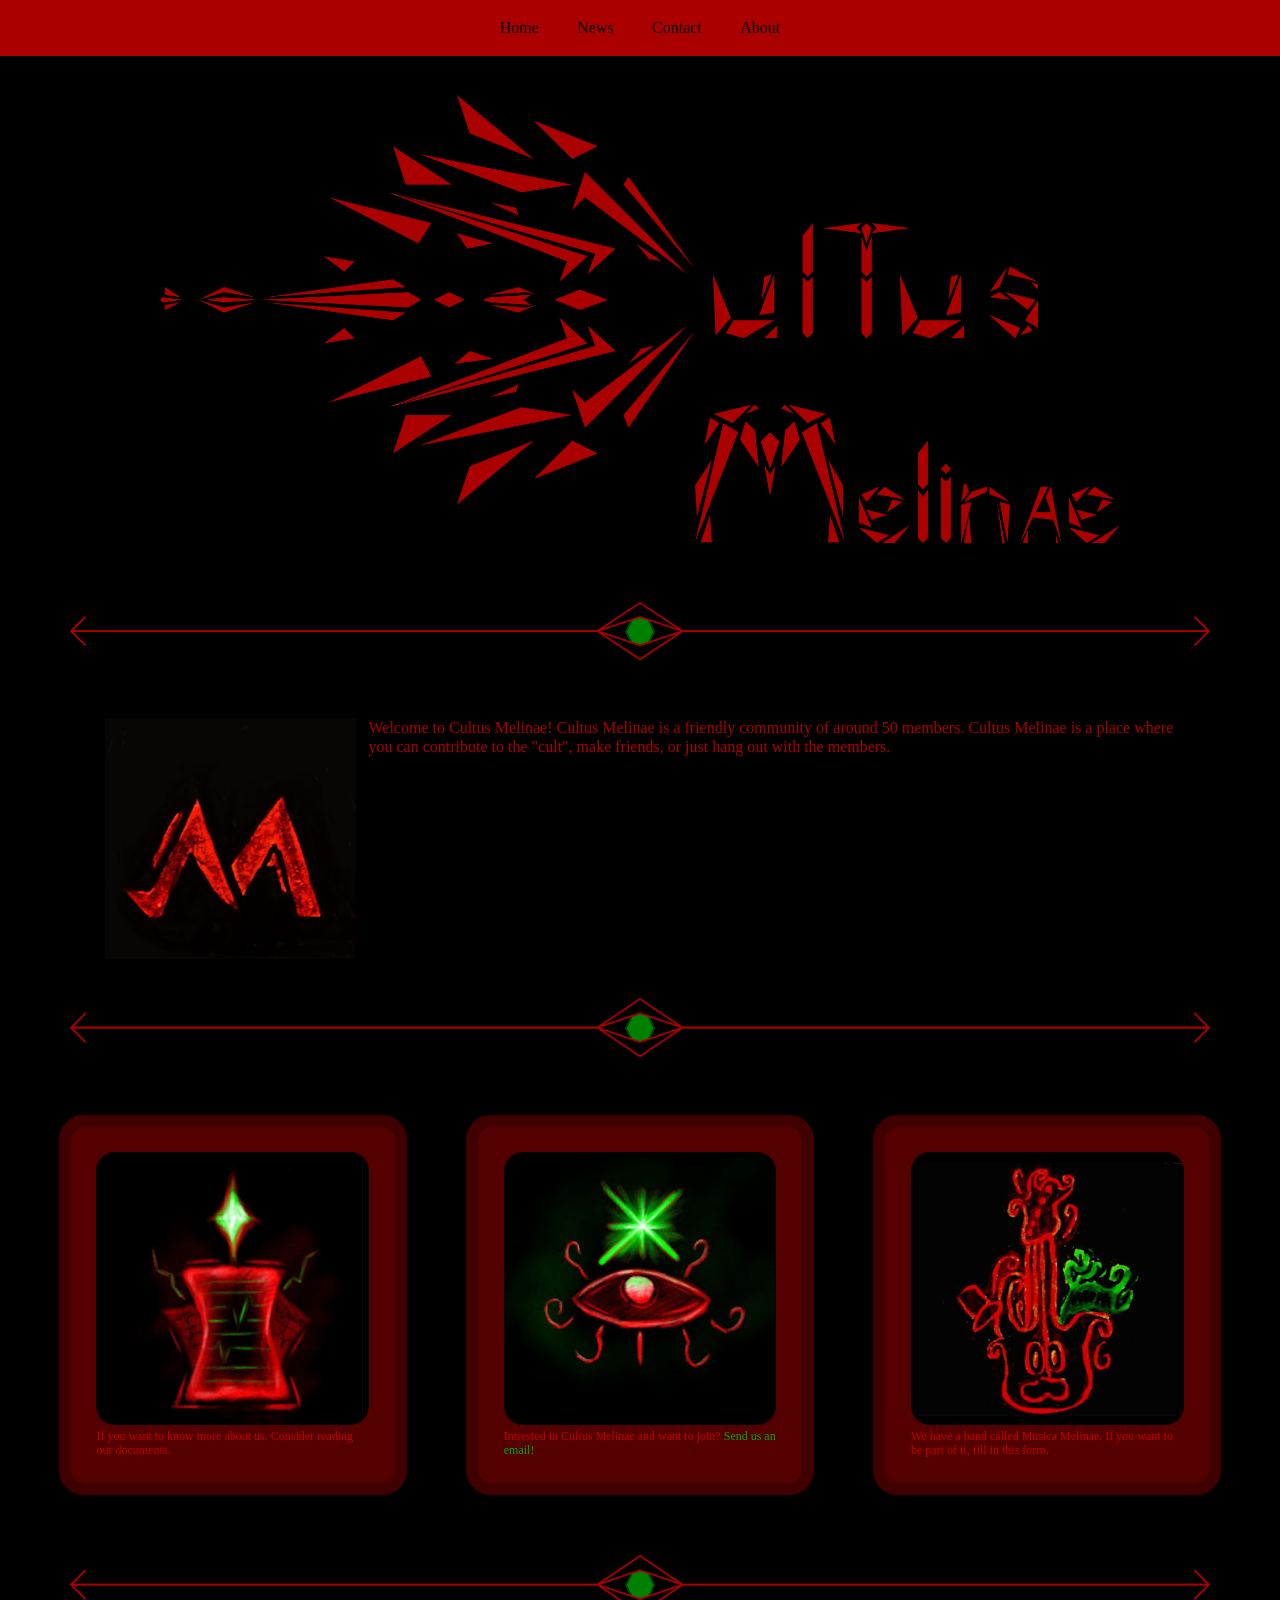
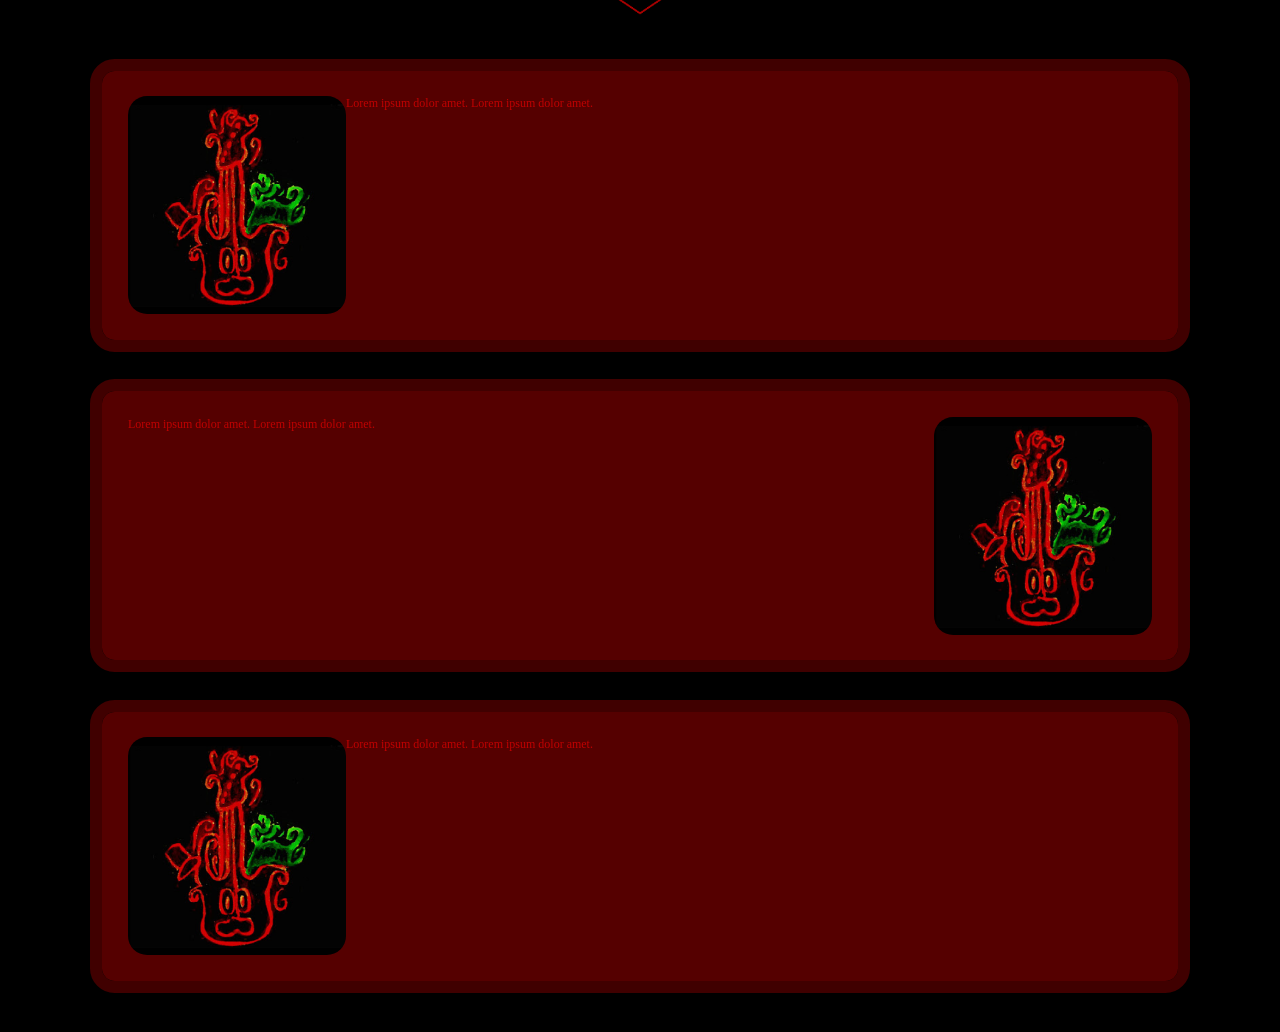
==== index.html @ b7f6e02f "Update index.html" ====
<!DOCTYPE html>
<html lang="en">
<head>
<title>Cultus Melinae</title>
<meta name="viewport" content="width=device-width, initial-scale=1.0">
<meta name="keywords" content="Cultus, Melinae, Cultus Melinae, Cultus Melinae Community, Cultus Melinae Band, Musica Melinae">
<link href="./styles.css" rel="stylesheet">
<link rel="icon" type="image/png" href="/Images/Guitar.png">
</head>
<body>
<ul class="navbar">
  <li><a href="#home">Home</a></li>
  <li><a href="#news">News</a></li>
  <li><a href="#contact">Contact</a></li>
  <li><a href="#about">About</a></li>
</ul>
<img id="logolarge" src="Images/redonblacklogo.png">
<img class="divider" src="Images/divider.png">
<img class="imagesec1" src="Images/M.png">
<div class="text">
  Welcome to Cultus Melinae! Cultus Melinae is a friendly community of around 50 members. Cultus Melinae is a place where you can contribute to the "cult", make friends, or just hang out with the members.
</div>
<img class="divider" src="../Images/divider.png">
<div id="sec2">
  <figure>
    <img class="imagesec2" src="Images/Pages.png">
    <figcaption class="text">If you want to know more about us. Consider reading our documents.</figcaption>
  </figure>
  <figure>
    <img class="imagesec2" src="Images/Eye.png">
    <figcaption class="text">Intrested in Cultus Melinae and want to join? <a href="mailto:cultusmelinae@gmail.com">Send us an email!</a></figcaption>
  </figure>
  <figure>
    <img class="imagesec2" src="Images/Guitar.png">
    <figcaption class="text">We have a band called Musica Melinae. If you want to be part of it, fill in this form.</figcaption>
  </figure>
</div>
<img class="divider" src="../Images/divider.png">
<div class="sec3">
  <div class="sec3box">
    <img class="image1sec3" src="Images/Guitar.png">
      Lorem ipsum dolor amet. Lorem ipsum dolor amet.
  </div>
  <div class="sec3box">
    <img class="image2sec3" src="Images/Guitar.png">
      Lorem ipsum dolor amet. Lorem ipsum dolor amet.
  </div>
  <div class="sec3box">
    <img class="image3sec3" src="Images/Guitar.png">
      Lorem ipsum dolor amet. Lorem ipsum dolor amet.
  </div>
</div>
</body></html>
---- styles.css ----
.navbar {
  list-style-type: none;
  margin: 0;
  padding: 0;
  background-color: #aa0000;
  display: flex;
  justify-content: center;
  position: sticky;
  top: 0px;
}
.navbar li a {
  display: block;
  color: #000000;
  padding: 1.5dvw 1.5dvw;
  text-decoration: none;
  font-size: clamp(0.75rem, 1.25vw, 1.5rem);
}
.navbar li a:hover {
  background-color: #bf0000;
  color: #000000;
}
#logolarge {
height:35dvw;
width:75dvw;
text-align:center;
display:block;
margin:3dvw auto 0;
}
body {
margin: 0;
background-color: #000000;
}
.divider {
margin-left:auto;
margin-right:auto;
margin-top:4dvw;
margin-bottom:4dvw;
display:block;
height: 5,625dvw;
width:90dvw;
}
.text {
  width: 85dvw;
  margin: 0 auto;
  color: #aa0000;
  font-size: 1rem;
  line-height: 1.2;
}
figcaption.text {
  width: clamp(10dvw, calc((25dvw + 25dvh) / 2), 25dvw);
  margin: 0 auto;
  color: #bf0000;
  font-size: 0.75rem;
  line-height: 1.2;
}
#sec2 {
justify-content: space-evenly;
width:100%;
display:flex;
}
.imagesec1 {
height: clamp(10dvw, calc((25dvw + 25dvh) / 2), 25dvw);
width: clamp(10dvw, calc((25dvw + 25dvh) / 2), 25dvw);
float:left;
margin-left: 7.5dvw;
}
.imagesec2 {
height: clamp(10dvw, calc((25dvw + 25dvh) / 2), 25dvw);
width: clamp(10dvw, calc((25dvw + 25dvh) / 2), 25dvw);
border-radius: 1.5dvw;
}
figure {
margin: 1dvw;
background-color: #550000;
padding: 2dvw;
border-radius: 1dvw;
outline-color: #400000;
outline-width: 1dvw;
outline-style: solid;
}
figure:hover {
transform: scale(1.1);
}
a {color: #00aa00;
text-decoration: none;}
a:hover {
    color: #00ff00;text-decoration: underline;
}
#sec3 {
  display: flex;
  justify-items: center;
  flex-wrap: wrap;
  justify-content: center;
}
.sec3box {
margin: 4dvw auto;
padding: 2dvw;
outline-color: #400000;
outline-width: 1dvw;
border-radius: 1dvw;
outline-style: solid;
color: #bf0000;
background-color: #550000;
font-size: 0.75rem;
line-height: 1.2;
width: 80dvw;
min-height: clamp(7.5dvw, calc((20dvw + 20dvh) / 2), 20dvw);
}
.image1sec3 {
height: clamp(7.5dvw, calc((20dvw + 20dvh) / 2), 20dvw);
width: clamp(7.5dvw, calc((20dvw + 20dvh) / 2), 20dvw);
border-radius: 1.5dvw;
float: left;
margin-right:
}
.image2sec3 {
height: clamp(7.5dvw, calc((20dvw + 20dvh) / 2), 20dvw);
width: clamp(7.5dvw, calc((20dvw + 20dvh) / 2), 20dvw);
border-radius: 1.5dvw;
float: right;
}
.image3sec3 {
height: clamp(7.5dvw, calc((20dvw + 20dvh) / 2), 20dvw);
width: clamp(7.5dvw, calc((20dvw + 20dvh) / 2), 20dvw);
border-radius: 1.5dvw;
float: left;
}
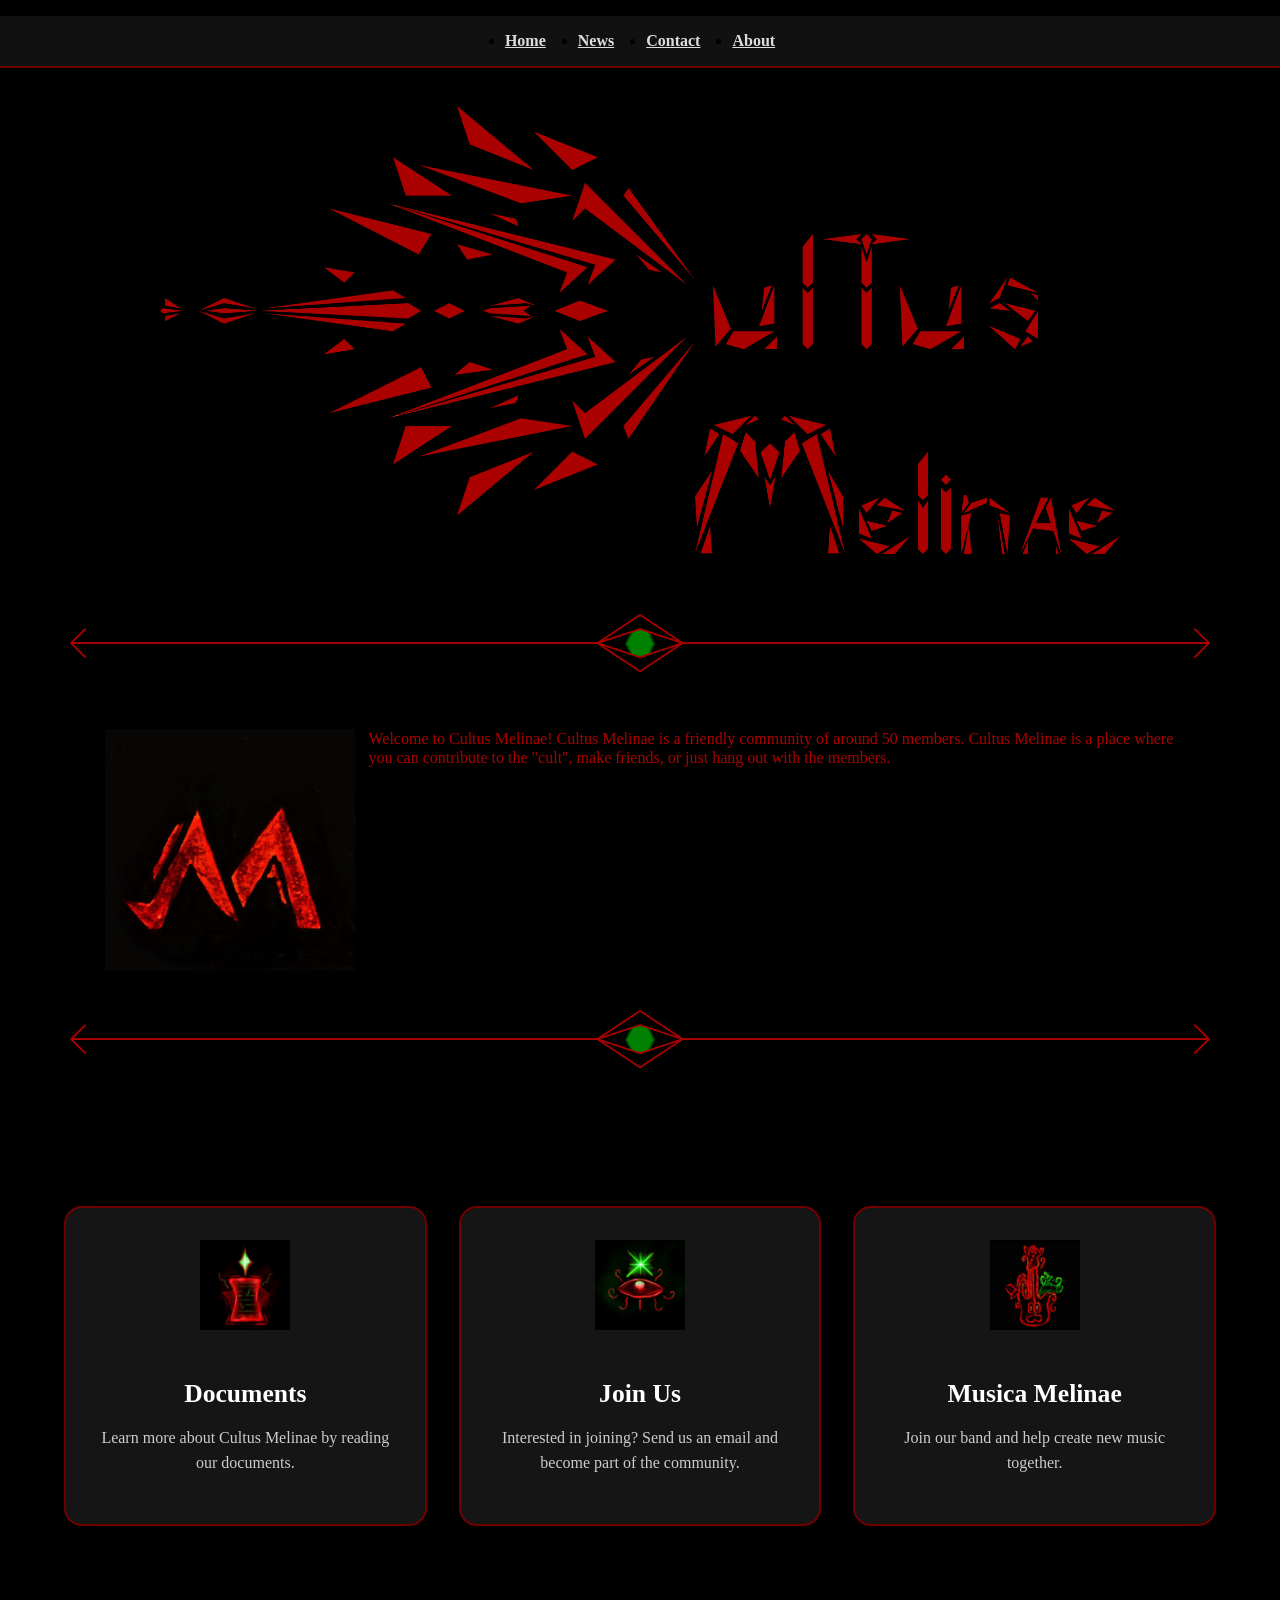
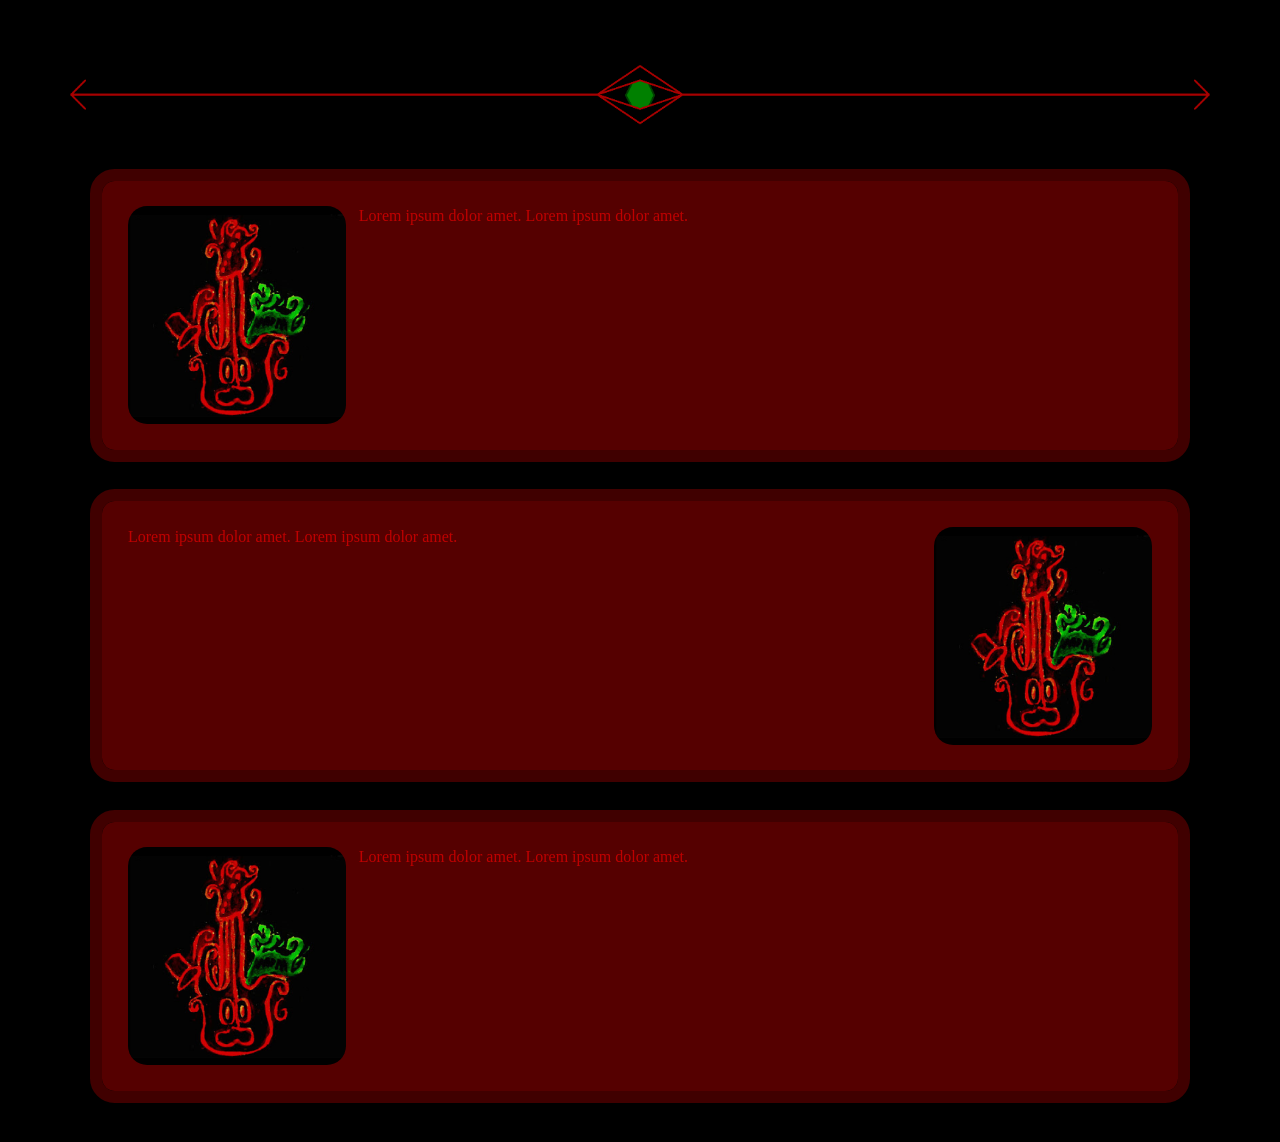
==== commit b062f1da: "please please dont fail" ====
--- a/index.html
+++ b/index.html
@@ -22,18 +22,27 @@
 </div>
 <img class="divider" src="../Images/divider.png">
 <div id="sec2">
-  <figure>
-    <img class="imagesec2" src="Images/Pages.png">
-    <figcaption class="text">If you want to know more about us. Consider reading our documents.</figcaption>
-  </figure>
-  <figure>
-    <img class="imagesec2" src="Images/Eye.png">
-    <figcaption class="text">Intrested in Cultus Melinae and want to join? <a href="mailto:cultusmelinae@gmail.com">Send us an email!</a></figcaption>
-  </figure>
-  <figure>
-    <img class="imagesec2" src="Images/Guitar.png">
-    <figcaption class="text">We have a band called Musica Melinae. If you want to be part of it, fill in this form.</figcaption>
-  </figure>
+<div class="cards">
+
+      <div class="card">
+              <img src="Images/Pages.png" alt="">
+                      <h2>Documents</h2>
+                              <p>Learn more about Cultus Melinae by reading our documents.</p>
+                                  </div>
+
+                                      <div class="card">
+                                              <img src="Images/Eye.png" alt="">
+                                                      <h2>Join Us</h2>
+                                                              <p>Interested in joining? Send us an email and become part of the community.</p>
+                                                                  </div>
+
+                                                                      <div class="card">
+                                                                              <img src="Images/Guitar.png" alt="">
+                                                                                      <h2>Musica Melinae</h2>
+                                                                                              <p>Join our band and help create new music together.</p>
+                                                                                                  </div>
+
+                                                                                                  </div>
 </div>
 <img class="divider" src="../Images/divider.png">
 <div class="sec3">
--- a/styles.css
+++ b/styles.css
@@ -1,24 +1,24 @@
 .navbar {
-  list-style-type: none;
-  margin: 0;
-  padding: 0;
-  background-color: #aa0000;
-  display: flex;
-  justify-content: center;
-  position: sticky;
-  top: 0px;
-}
-.navbar li a {
-  display: block;
-  color: #000000;
-  padding: 1.5dvw 1.5dvw;
-  text-decoration: none;
-  font-size: clamp(0.75rem, 1.25vw, 1.5rem);
-}
-.navbar li a:hover {
-  background-color: #bf0000;
-  color: #000000;
-}
+      display: flex;
+      justify-content: center;
+      gap: 2rem;
+      background: #111;
+      border-bottom: 2px solid #700000;
+      padding: 1rem 0;
+      position: sticky;
+      top: 0;
+      }
+
+      .navbar a {
+      color: #ddd;
+      font-weight: 600;
+      transition: color .2s ease;
+      }
+
+      .navbar a:hover {
+      color: #b30000;
+      background: none;
+      }
 #logolarge {
 height:35dvw;
 width:75dvw;
@@ -50,7 +50,7 @@
   width: clamp(10dvw, calc((25dvw + 25dvh) / 2), 25dvw);
   margin: 0 auto;
   color: #bf0000;
-  font-size: 0.75rem;
+  font-size: 1rem;
   line-height: 1.2;
 }
 #sec2 {
@@ -64,27 +64,61 @@
 float:left;
 margin-left: 7.5dvw;
 }
-.imagesec2 {
-height: clamp(10dvw, calc((25dvw + 25dvh) / 2), 25dvw);
-width: clamp(10dvw, calc((25dvw + 25dvh) / 2), 25dvw);
-border-radius: 1.5dvw;
+.cards {
+    display: flex;
+    justify-content: center;
+    gap: 2rem;
+    flex-wrap: wrap;
+
+    margin: 5rem auto;
+    width: min(1200px, 90%);
 }
-figure {
-margin: 1dvw;
-background-color: #550000;
-padding: 2dvw;
-border-radius: 1dvw;
-outline-color: #400000;
-outline-width: 1dvw;
-outline-style: solid;
+
+.card {
+    flex: 1;
+    min-width: 260px;
+    max-width: 340px;
+
+    background: #151515;
+    border: 2px solid #700000;
+    border-radius: 18px;
+
+    padding: 2rem;
+
+    text-align: center;
+
+    transition:
+        transform .25s ease,
+        border-color .25s ease,
+        box-shadow .25s ease;
 }
-figure:hover {
-transform: scale(1.1);
+
+.card:hover {
+    transform: translateY(-8px);
+
+    border-color: #b30000;
+
+    box-shadow:
+        0 12px 30px rgba(0,0,0,.45),
+        0 0 20px rgba(179,0,0,.25);
 }
-a {color: #00aa00;
-text-decoration: none;}
-a:hover {
-    color: #00ff00;text-decoration: underline;
+
+.card img {
+    width: 90px;
+    height: 90px;
+
+    margin-bottom: 1.5rem;
+}
+
+.card h2 {
+    color: white;
+    margin-bottom: 1rem;
+    font-size: 1.6rem;
+}
+
+.card p {
+    color: #cccccc;
+    line-height: 1.6;
 }
 #sec3 {
   display: flex;
@@ -101,7 +135,7 @@
 outline-style: solid;
 color: #bf0000;
 background-color: #550000;
-font-size: 0.75rem;
+font-size: 1rem;
 line-height: 1.2;
 width: 80dvw;
 min-height: clamp(7.5dvw, calc((20dvw + 20dvh) / 2), 20dvw);
@@ -111,17 +145,19 @@
 width: clamp(7.5dvw, calc((20dvw + 20dvh) / 2), 20dvw);
 border-radius: 1.5dvw;
 float: left;
-margin-right:
+margin-right: 1dvw;
 }
 .image2sec3 {
 height: clamp(7.5dvw, calc((20dvw + 20dvh) / 2), 20dvw);
 width: clamp(7.5dvw, calc((20dvw + 20dvh) / 2), 20dvw);
 border-radius: 1.5dvw;
 float: right;
+margin-left: 1dvw;
 }
 .image3sec3 {
 height: clamp(7.5dvw, calc((20dvw + 20dvh) / 2), 20dvw);
 width: clamp(7.5dvw, calc((20dvw + 20dvh) / 2), 20dvw);
 border-radius: 1.5dvw;
 float: left;
+margin-right: 1dvw;
 }
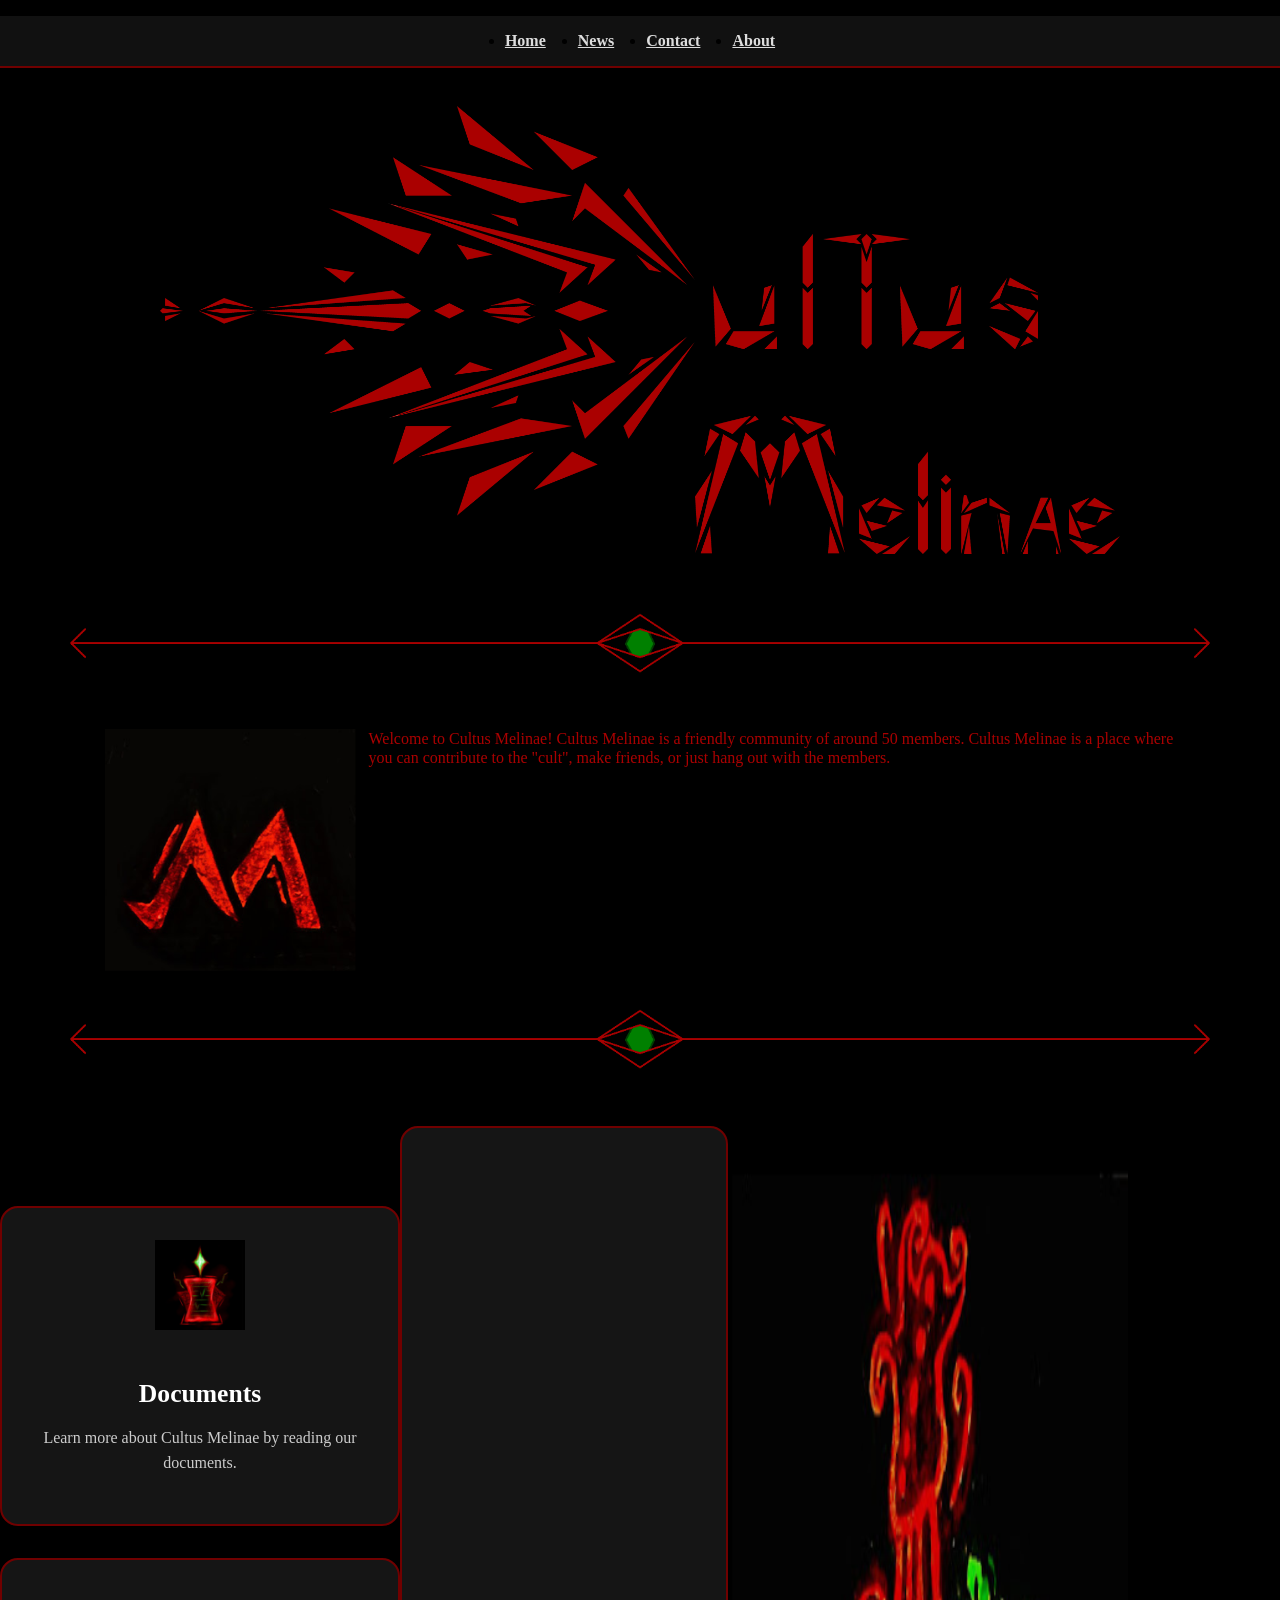
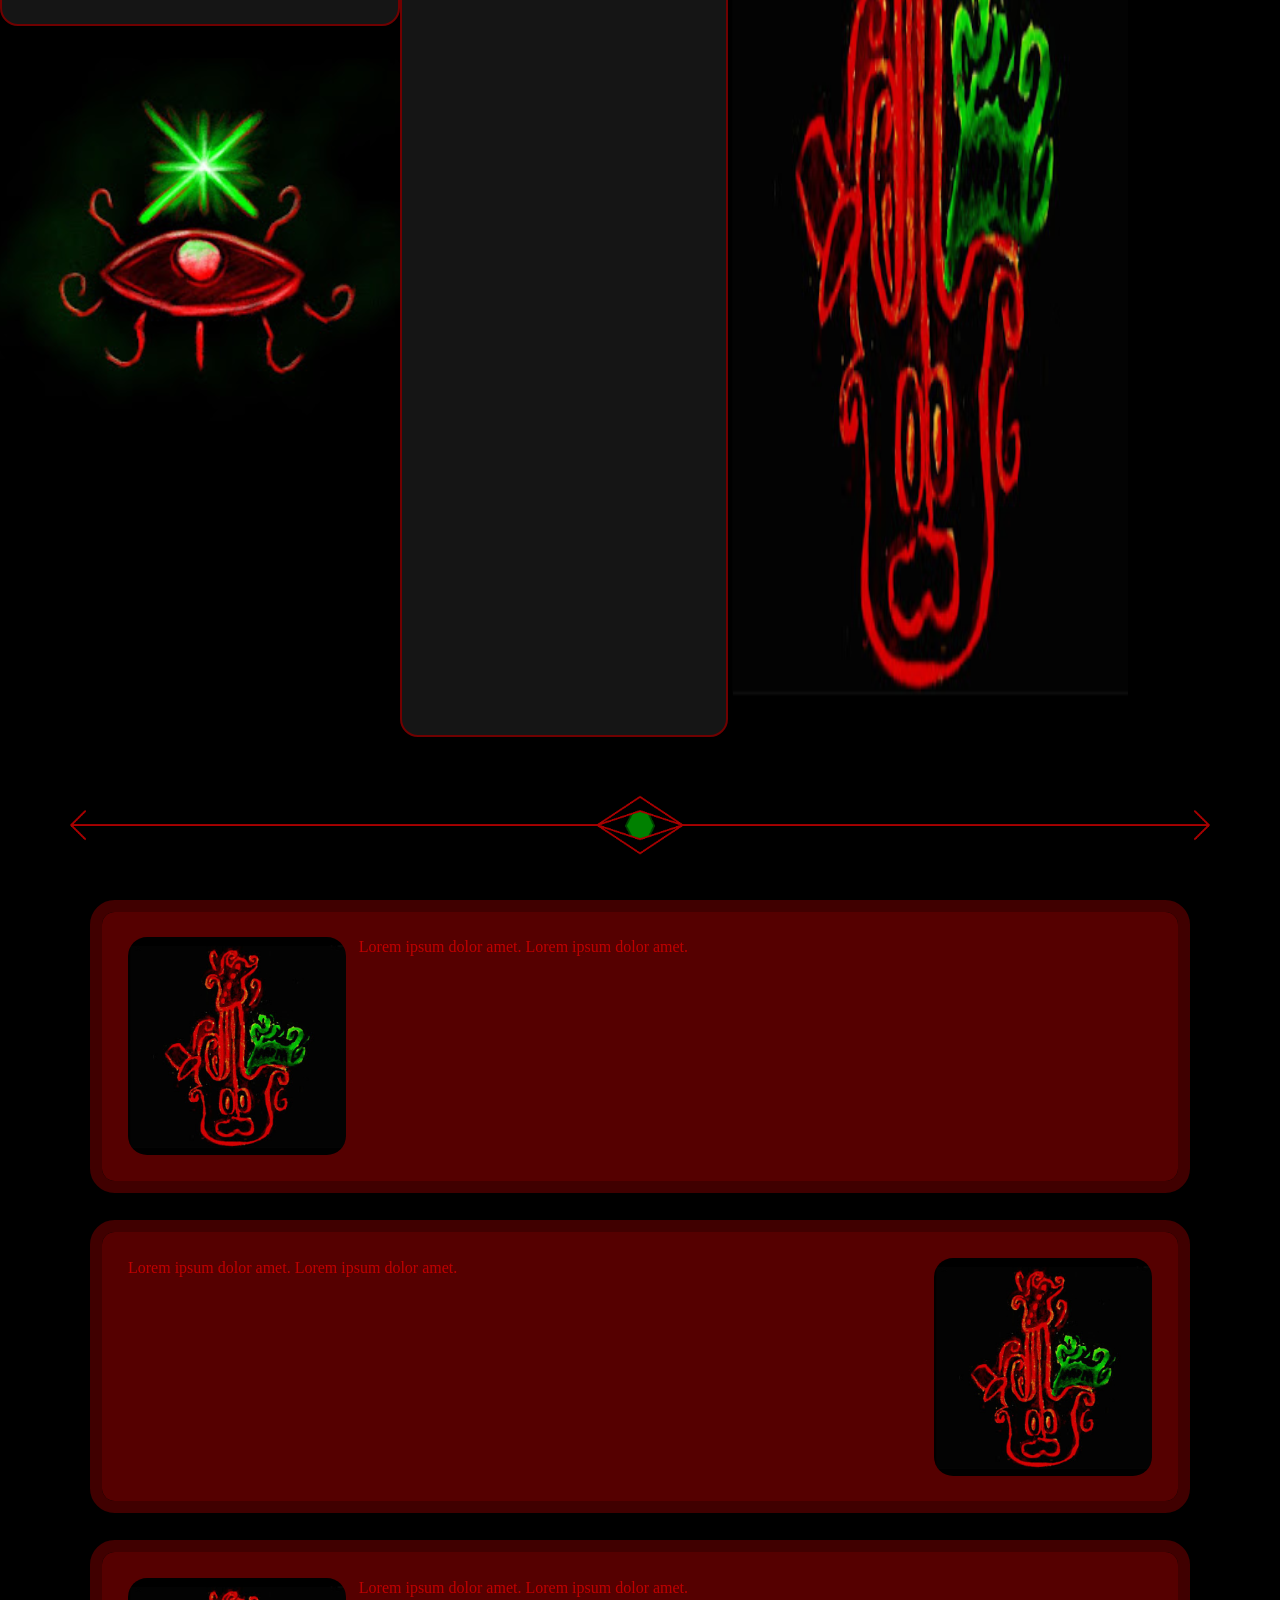
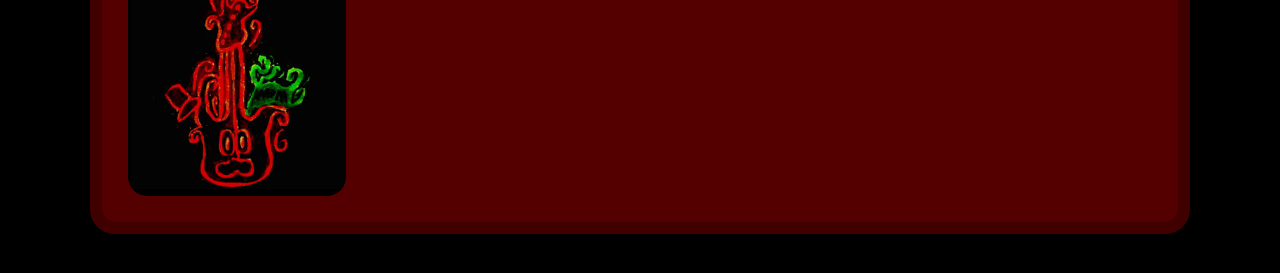
==== commit 6bef956a: "." ====
--- a/index.html
+++ b/index.html
@@ -25,24 +25,21 @@
 <div class="cards">
 
       <div class="card">
-              <img src="Images/Pages.png" alt="">
-                      <h2>Documents</h2>
-                              <p>Learn more about Cultus Melinae by reading our documents.</p>
-                                  </div>
-
-                                      <div class="card">
-                                              <img src="Images/Eye.png" alt="">
-                                                      <h2>Join Us</h2>
-                                                              <p>Interested in joining? Send us an email and become part of the community.</p>
-                                                                  </div>
-
-                                                                      <div class="card">
-                                                                              <img src="Images/Guitar.png" alt="">
-                                                                                      <h2>Musica Melinae</h2>
-                                                                                              <p>Join our band and help create new music together.</p>
-                                                                                                  </div>
-
-                                                                                                  </div>
+      <img src="Images/Pages.png" alt="">
+      <h2>Documents</h2>
+      <p>Learn more about Cultus Melinae by reading our documents.</p>
+      </div>
+      <div class="card">
+      </div><img src="Images/Eye.png" alt="">
+      <h2>Join Us</h2>
+      <p>Interested in joining? Send us an email and become part of the community.</p>
+      </div>
+      <div class="card">
+      </div><img src="Images/Guitar.png" alt="">
+      <h2>Musica Melinae</h2>
+      <p>Join our band and help create new music together.</p>
+      </div>
+      </div>                                                                                                 </div>
 </div>
 <img class="divider" src="../Images/divider.png">
 <div class="sec3">
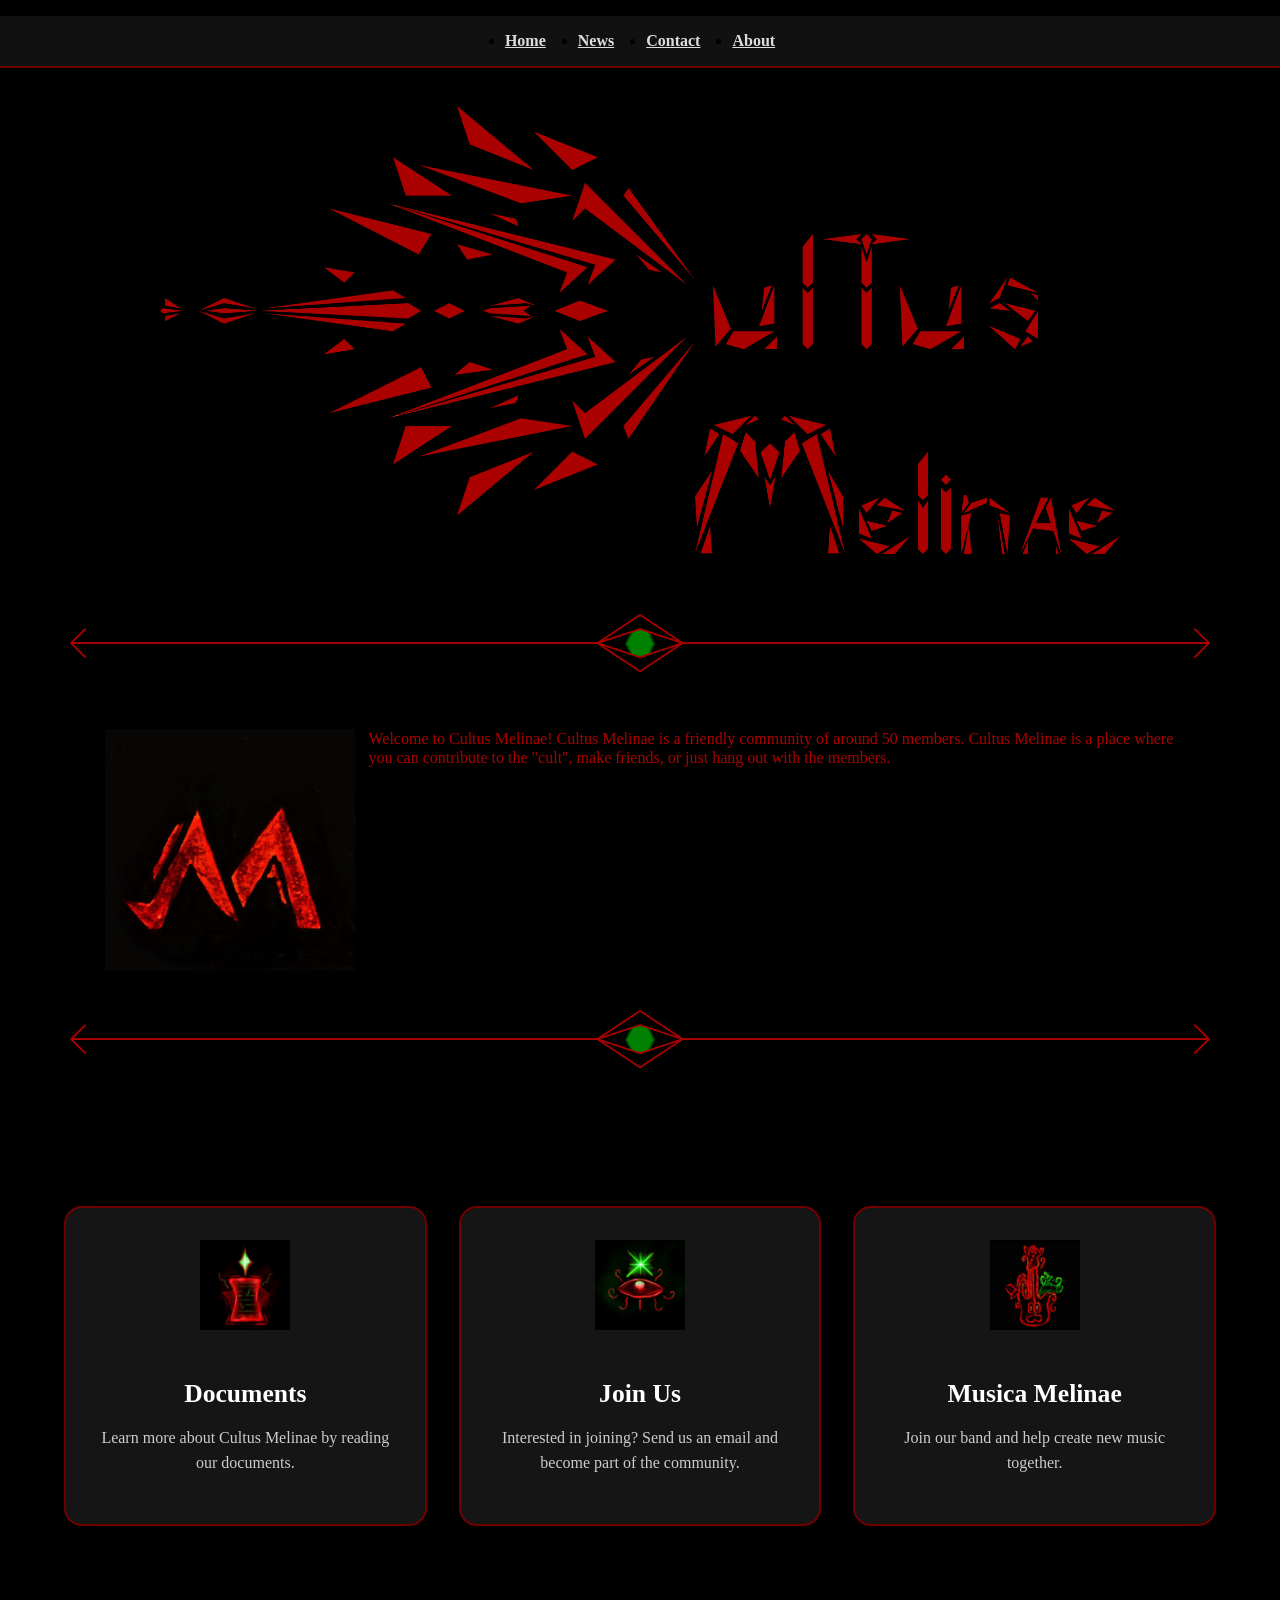
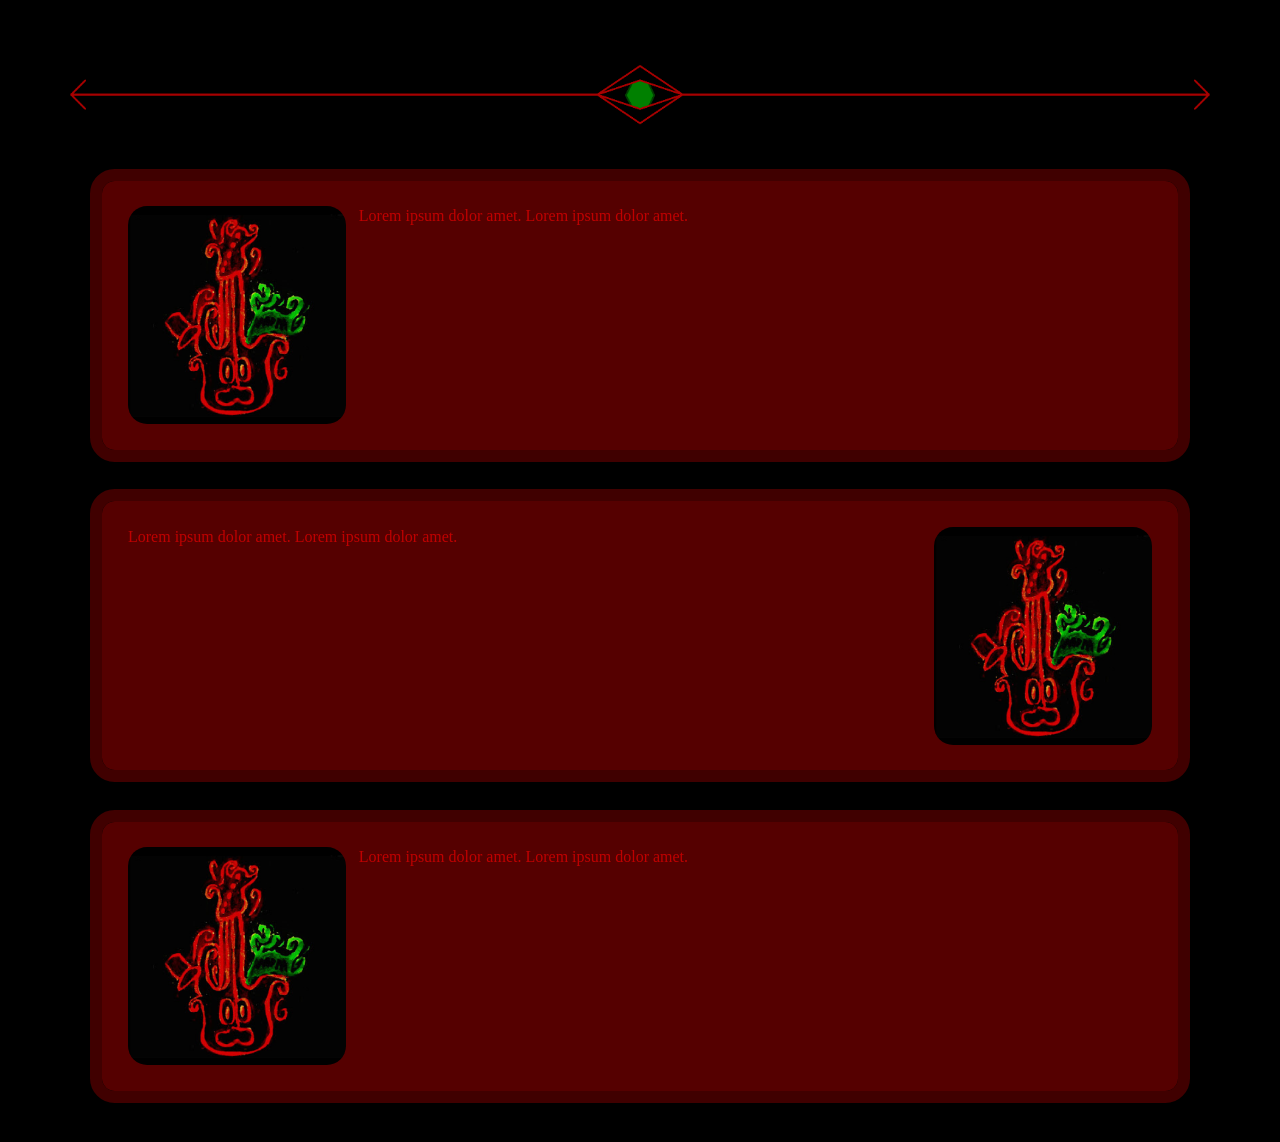
==== commit 27b7a343: "m" ====
--- a/index.html
+++ b/index.html
@@ -22,7 +22,7 @@
 </div>
 <img class="divider" src="../Images/divider.png">
 <div id="sec2">
-<div class="cards">
+ <div class="cards">
 
       <div class="card">
       <img src="Images/Pages.png" alt="">
@@ -30,16 +30,16 @@
       <p>Learn more about Cultus Melinae by reading our documents.</p>
       </div>
       <div class="card">
-      </div><img src="Images/Eye.png" alt="">
+      <img src="Images/Eye.png" alt="">
       <h2>Join Us</h2>
       <p>Interested in joining? Send us an email and become part of the community.</p>
       </div>
       <div class="card">
-      </div><img src="Images/Guitar.png" alt="">
+      <img src="Images/Guitar.png" alt="">
       <h2>Musica Melinae</h2>
       <p>Join our band and help create new music together.</p>
       </div>
-      </div>                                                                                                 </div>
+ </div>                                                                                                 </div>
 </div>
 <img class="divider" src="../Images/divider.png">
 <div class="sec3">
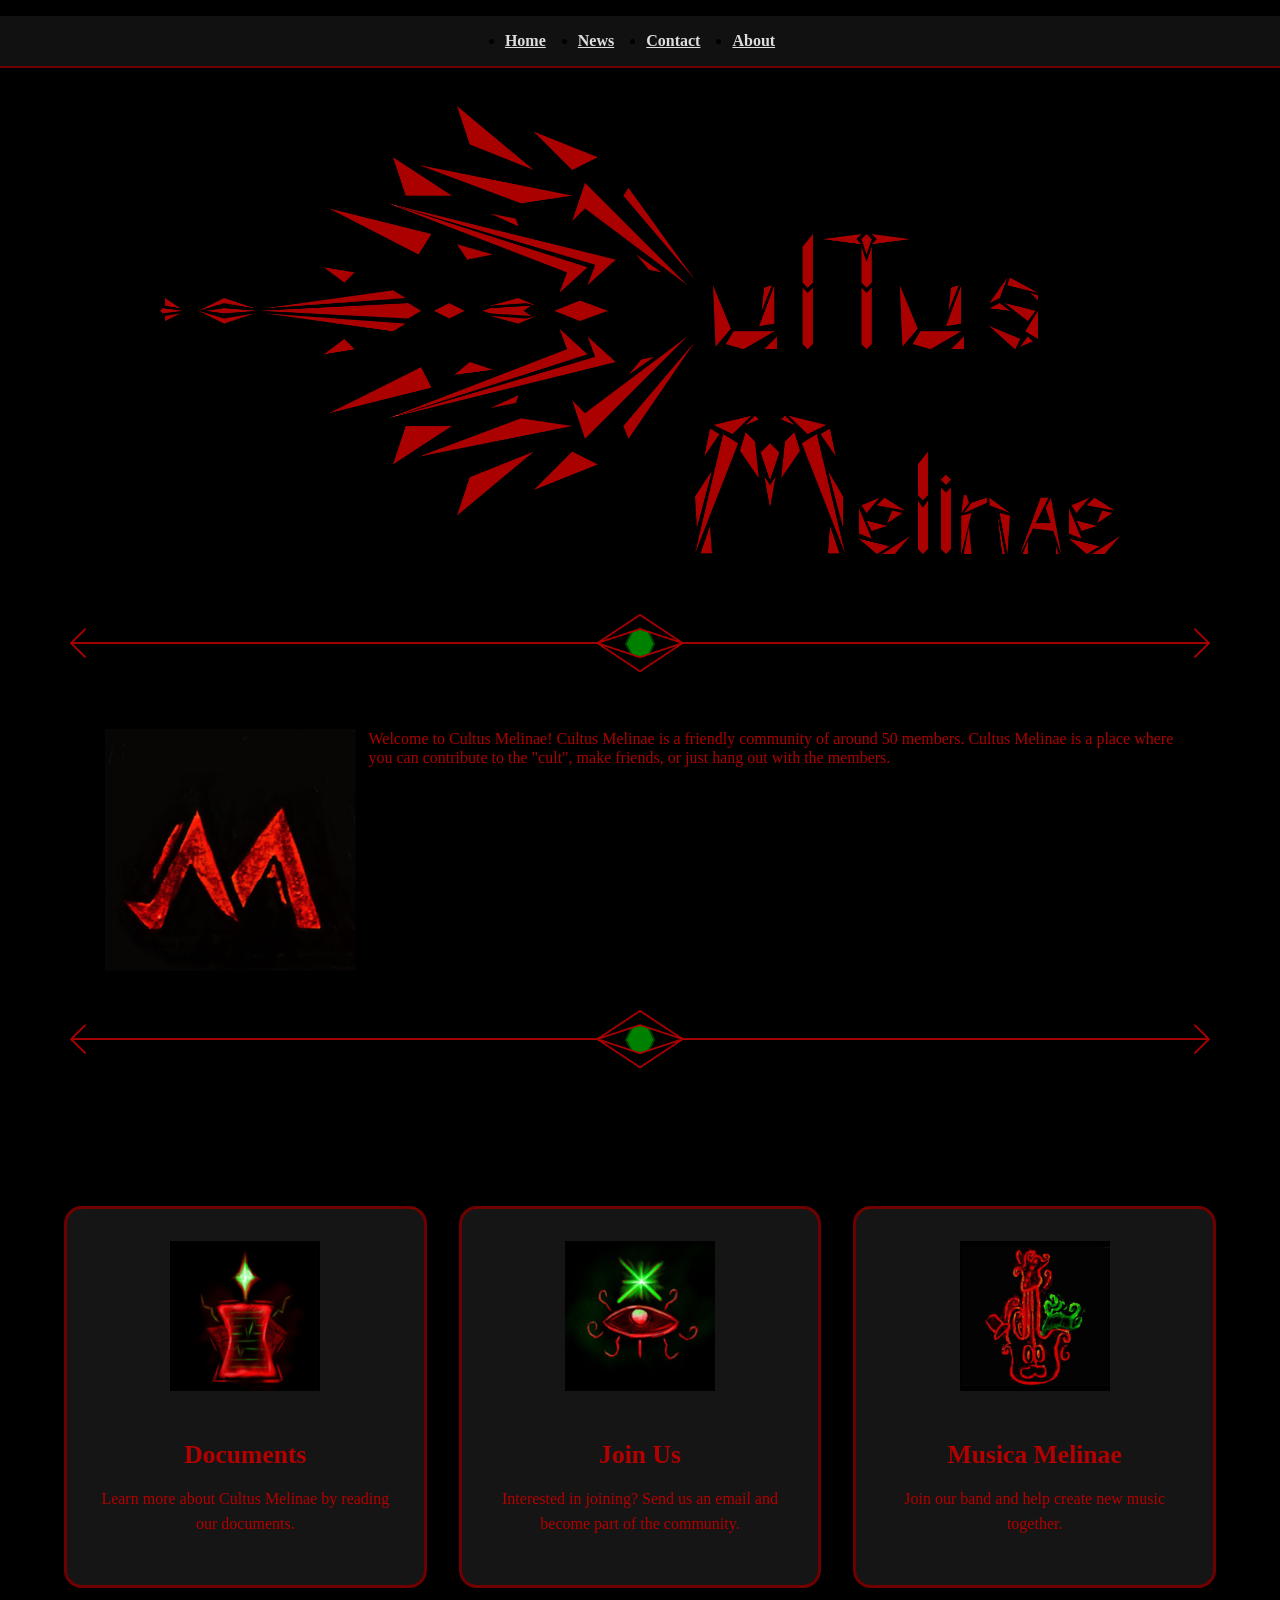
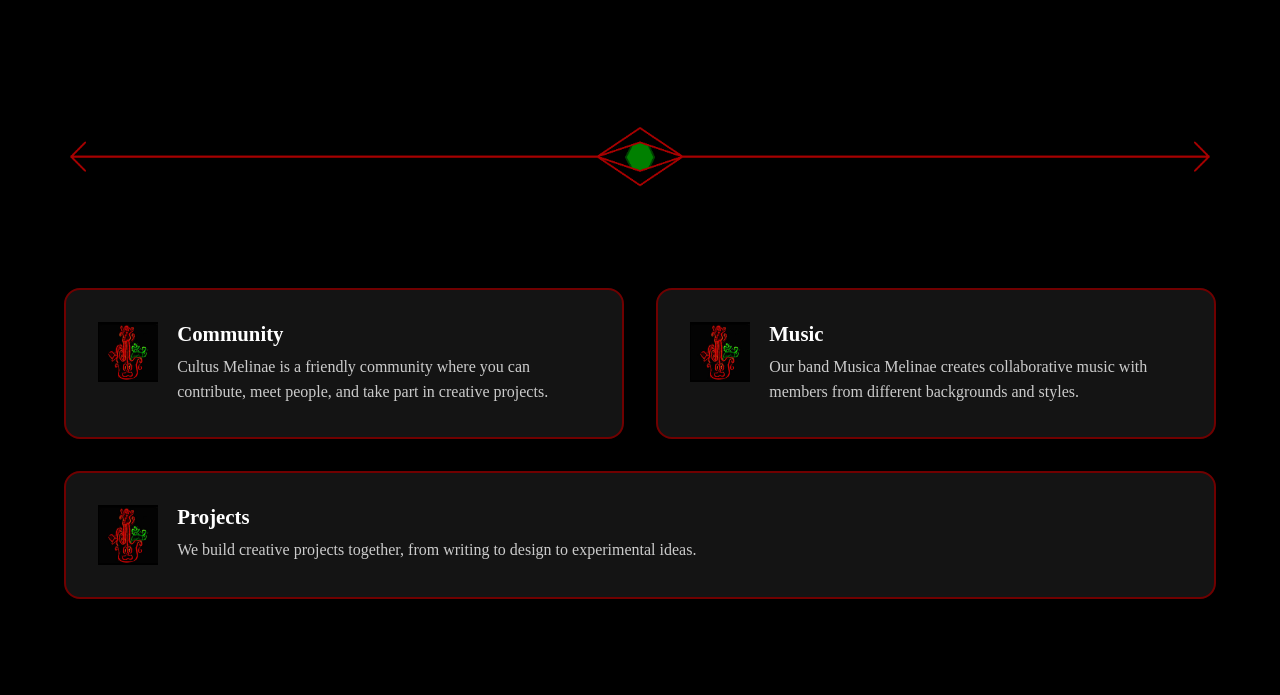
==== commit 150ce568: "pls dont turn out shitty" ====
--- a/index.html
+++ b/index.html
@@ -42,18 +42,54 @@
  </div>                                                                                                 </div>
 </div>
 <img class="divider" src="../Images/divider.png">
-<div class="sec3">
-  <div class="sec3box">
-    <img class="image1sec3" src="Images/Guitar.png">
-      Lorem ipsum dolor amet. Lorem ipsum dolor amet.
-  </div>
-  <div class="sec3box">
-    <img class="image2sec3" src="Images/Guitar.png">
-      Lorem ipsum dolor amet. Lorem ipsum dolor amet.
-  </div>
-  <div class="sec3box">
-    <img class="image3sec3" src="Images/Guitar.png">
-      Lorem ipsum dolor amet. Lorem ipsum dolor amet.
-  </div>
+<section class="sec3">
+<div class="sec3box">
+<img src="Images/Guitar.png" alt="">
+<div class="sec3content">
+<h3>Community</h3>
+<p>
+Cultus Melinae is a friendly community where you can contribute,
+meet people, and take part in creative projects.
+</p>
+                                                  
+</div>
+                                                    
+</div>
+
+                                                      
+<div class="sec3box">
+                                                          
+<img src="Images/Guitar.png" alt="">
+                                                            
+<div class="sec3content">
+                                                                    
+<h3>Music</h3>
+                                                                          
+<p>
+                                                                                  
+Our band Musica Melinae creates collaborative music with members
+                                                                                        
+from different backgrounds and styles.
+                                                                                                
+</p>
+                                                                                                    
+</div>
+                                                                                                      
+</div>
+
+                                                                                                        
+<div class="sec3box">
+                                                                                                            
+  <img src="Images/Guitar.png" alt="">
+                                                                                                                <div class="sec3content">
+                                                                                                                      <h3>Projects</h3>
+                                                                                                                            <p>
+                                                                                                                                    We build creative projects together, from writing to design to
+                                                                                                                                            experimental ideas.
+                                                                                                                                                  </p>
+                                                                                                                                                      </div>
+                                                                                                                                                        </div>
+
+                                                                                                                                                </section>
 </div>
 </body></html>
--- a/styles.css
+++ b/styles.css
@@ -80,7 +80,7 @@
     max-width: 340px;
 
     background: #151515;
-    border: 2px solid #700000;
+    border: 3px solid #700000;
     border-radius: 18px;
 
     padding: 2rem;
@@ -104,60 +104,77 @@
 }
 
 .card img {
-    width: 90px;
-    height: 90px;
+    width: 150px;
+    height: 150px;
 
     margin-bottom: 1.5rem;
 }
 
 .card h2 {
-    color: white;
+  color: #b30000;
     margin-bottom: 1rem;
     font-size: 1.6rem;
 }
 
 .card p {
+    color:#b30000;
+    line-height: 1.6;
+    font-size: 1rem;
+}
+.sec3 {
+    display: flex;
+    flex-wrap: wrap;
+    justify-content: center;
+    gap: 2rem;
+
+    width: min(1200px, 90%);
+    margin: 6rem auto;
+}
+
+.sec3box {
+    flex: 1 1 300px;
+
+    display: flex;
+    align-items: flex-start;
+    gap: 1.2rem;
+
+    padding: 2rem;
+
+    background: #141414;
+    border: 2px solid #700000;
+    border-radius: 16px;
+
+    transition: transform .25s ease,
+                box-shadow .25s ease,
+                border-color .25s ease;
+}
+
+.sec3box:hover {
+    transform: translateY(-6px);
+
+    border-color: #b30000;
+
+    box-shadow:
+        0 12px 30px rgba(0,0,0,.45),
+        0 0 18px rgba(179,0,0,.2);
+}
+
+.sec3box img {
+    width: 60px;
+    height: 60px;
+
+    flex-shrink: 0;
+}
+
+.sec3content h3 {
+    margin: 0 0 .5rem;
+    color: white;
+    font-size: 1.3rem;
+}
+
+.sec3content p {
+    margin: 0;
     color: #cccccc;
     line-height: 1.6;
-}
-#sec3 {
-  display: flex;
-  justify-items: center;
-  flex-wrap: wrap;
-  justify-content: center;
-}
-.sec3box {
-margin: 4dvw auto;
-padding: 2dvw;
-outline-color: #400000;
-outline-width: 1dvw;
-border-radius: 1dvw;
-outline-style: solid;
-color: #bf0000;
-background-color: #550000;
-font-size: 1rem;
-line-height: 1.2;
-width: 80dvw;
-min-height: clamp(7.5dvw, calc((20dvw + 20dvh) / 2), 20dvw);
-}
-.image1sec3 {
-height: clamp(7.5dvw, calc((20dvw + 20dvh) / 2), 20dvw);
-width: clamp(7.5dvw, calc((20dvw + 20dvh) / 2), 20dvw);
-border-radius: 1.5dvw;
-float: left;
-margin-right: 1dvw;
-}
-.image2sec3 {
-height: clamp(7.5dvw, calc((20dvw + 20dvh) / 2), 20dvw);
-width: clamp(7.5dvw, calc((20dvw + 20dvh) / 2), 20dvw);
-border-radius: 1.5dvw;
-float: right;
-margin-left: 1dvw;
-}
-.image3sec3 {
-height: clamp(7.5dvw, calc((20dvw + 20dvh) / 2), 20dvw);
-width: clamp(7.5dvw, calc((20dvw + 20dvh) / 2), 20dvw);
-border-radius: 1.5dvw;
-float: left;
-margin-right: 1dvw;
+    font-size: 1rem;
 }
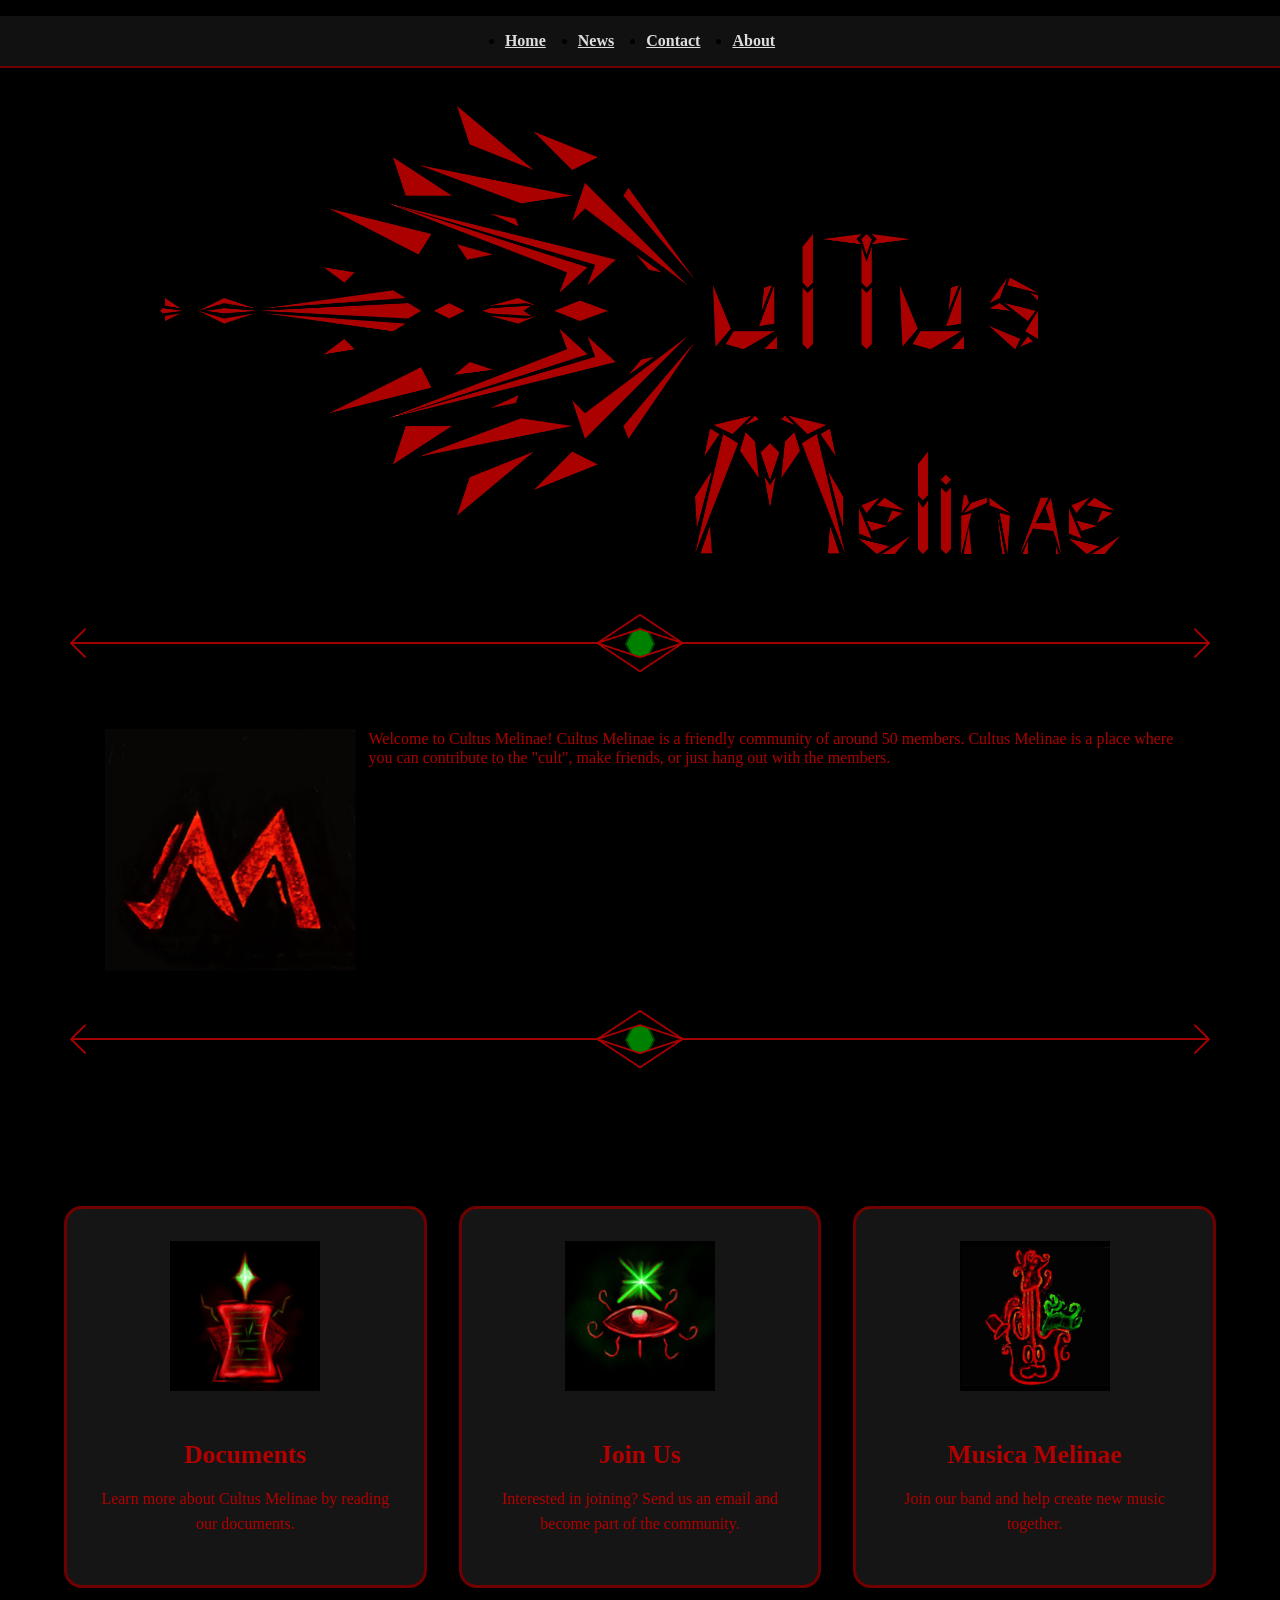
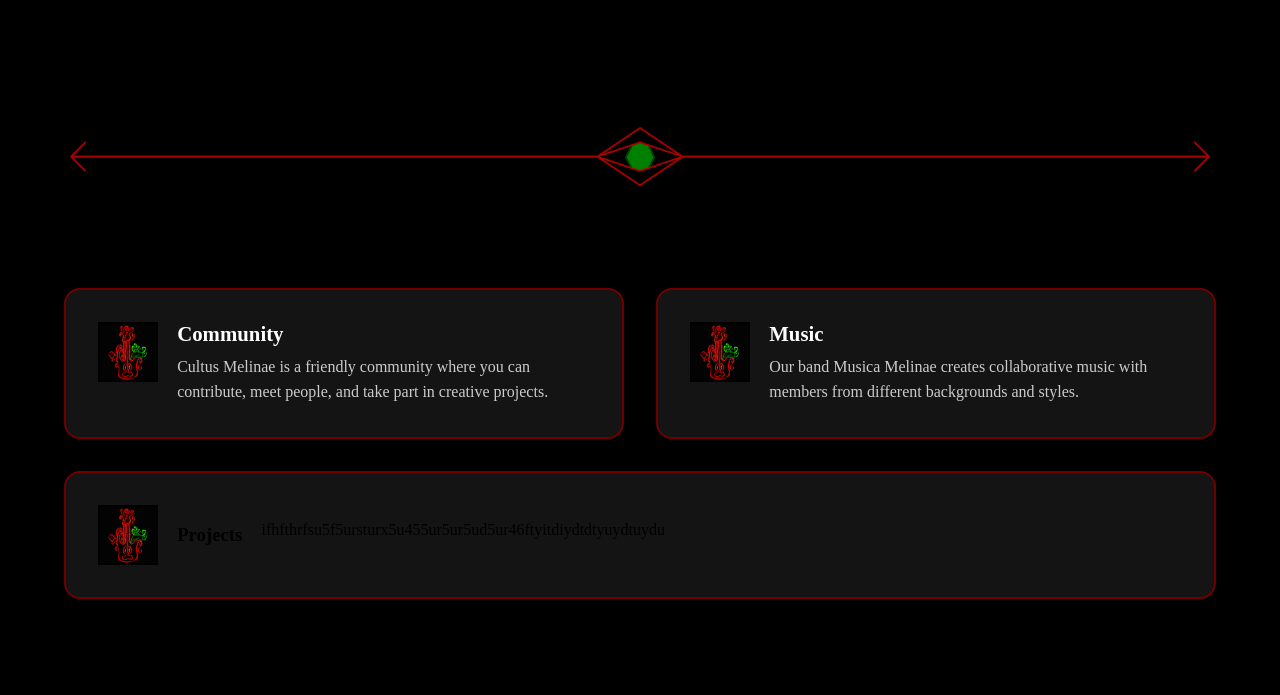
==== commit a2c40cc4: "k" ====
--- a/index.html
+++ b/index.html
@@ -50,46 +50,27 @@
 <p>
 Cultus Melinae is a friendly community where you can contribute,
 meet people, and take part in creative projects.
-</p>
-                                                  
-</div>
-                                                    
-</div>
-
-                                                      
-<div class="sec3box">
-                                                          
-<img src="Images/Guitar.png" alt="">
-                                                            
-<div class="sec3content">
-                                                                    
-<h3>Music</h3>
-                                                                          
+</p>                                                  
+</div>                                                    
+</div>                                                      
+<div class="sec3box">                                                          
+<img src="Images/Guitar.png" alt="">                                                            
+<div class="sec3content">                                                                    
+<h3>Music</h3>                                                                          
+<p>                                                                                  
+Our band Musica Melinae creates collaborative music with members                                                                                        
+from different backgrounds and styles.                                                                                                
+</p>                                                                                                    
+</div>                                                                                                      
+</div>                                                                                                        
+<div class="sec3box">                                                                                                            
+<img src="Images/Guitar.png" alt="">                                                                                      
+<h3>Projects</h3>                                                                                                                 
 <p>
-                                                                                  
-Our band Musica Melinae creates collaborative music with members
-                                                                                        
-from different backgrounds and styles.
-                                                                                                
-</p>
-                                                                                                    
-</div>
-                                                                                                      
-</div>
-
-                                                                                                        
-<div class="sec3box">
-                                                                                                            
-  <img src="Images/Guitar.png" alt="">
-                                                                                                                <div class="sec3content">
-                                                                                                                      <h3>Projects</h3>
-                                                                                                                            <p>
-                                                                                                                                    We build creative projects together, from writing to design to
-                                                                                                                                            experimental ideas.
-                                                                                                                                                  </p>
-                                                                                                                                                      </div>
-                                                                                                                                                        </div>
-
-                                                                                                                                                </section>
+  ifhfthrfsu5f5ursturx5u455ur5ur5ud5ur46ftyitdiydtdtyuydtuydu                                                                                                                                                                                                                                       
+</p>                                                                                                                                                      
+</div>                                                                                                                                                      
+</div>                                                                                                                                                
+</section>
 </div>
 </body></html>
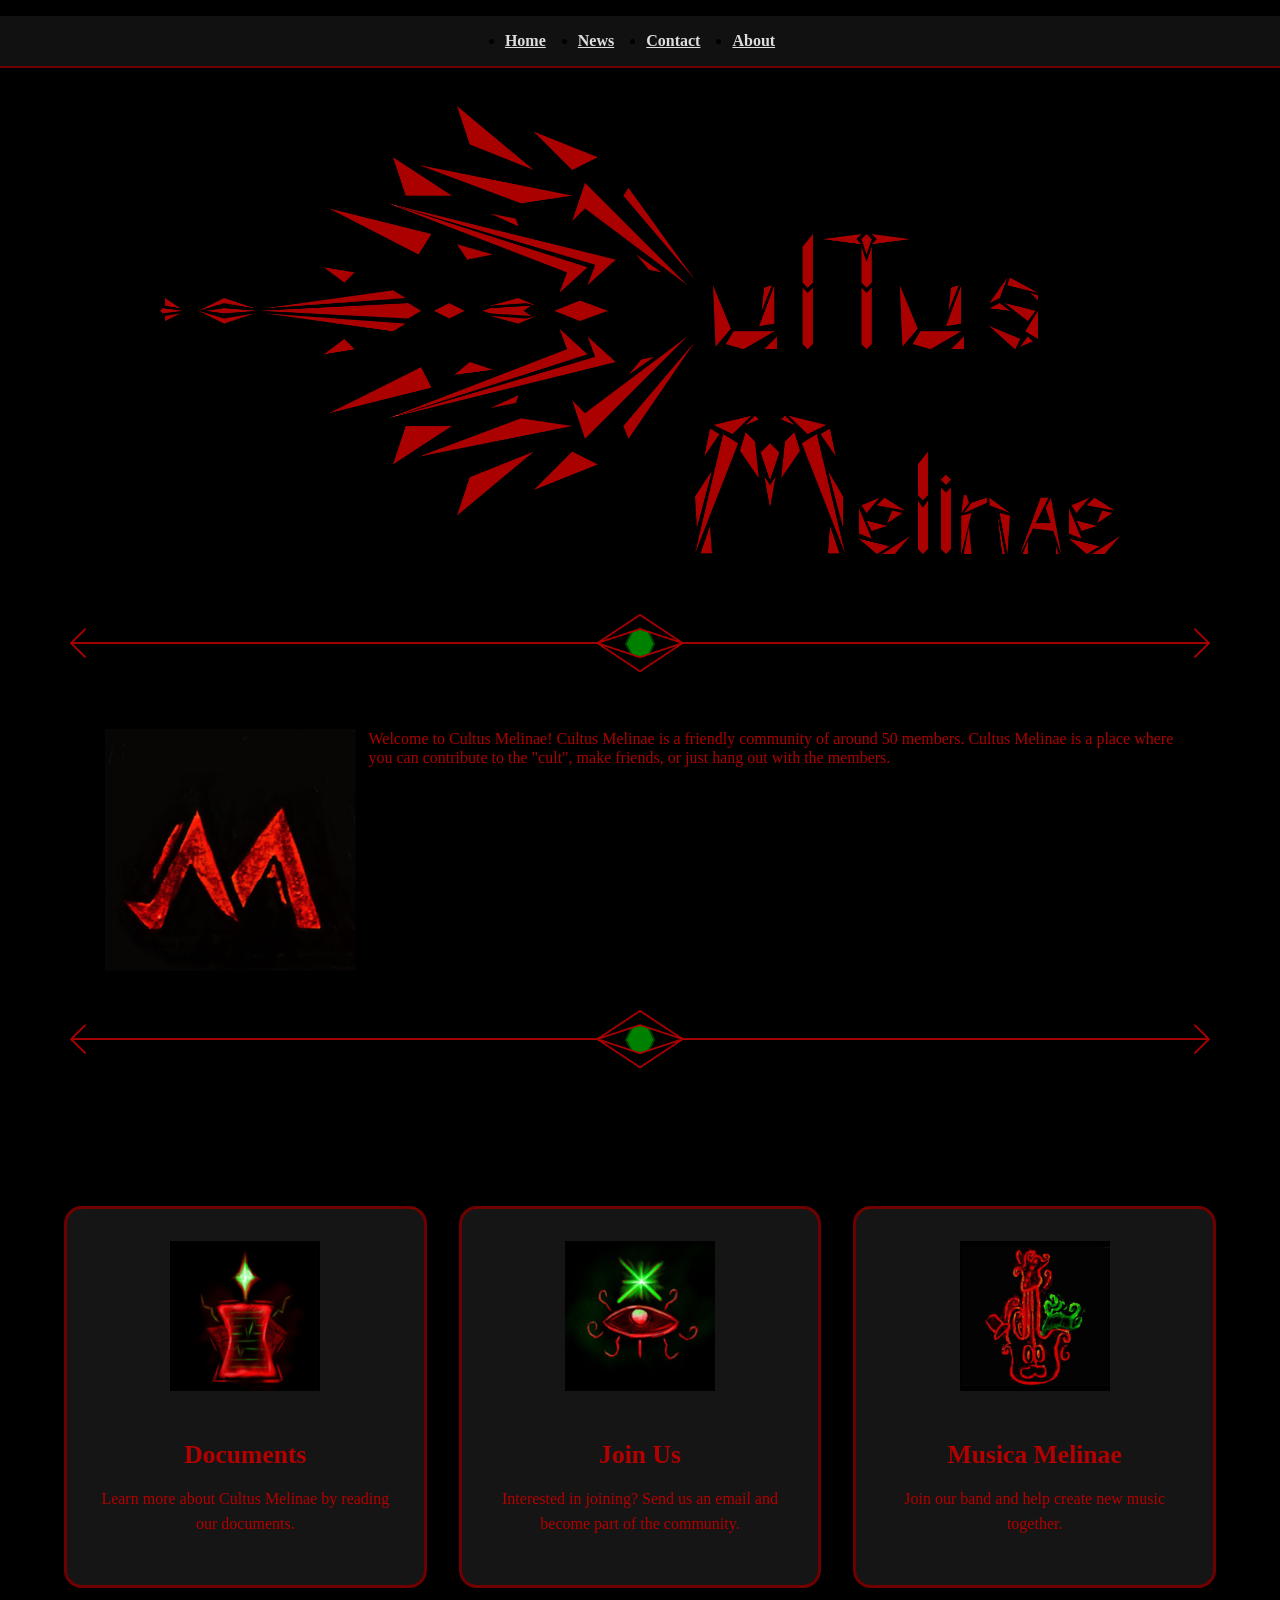
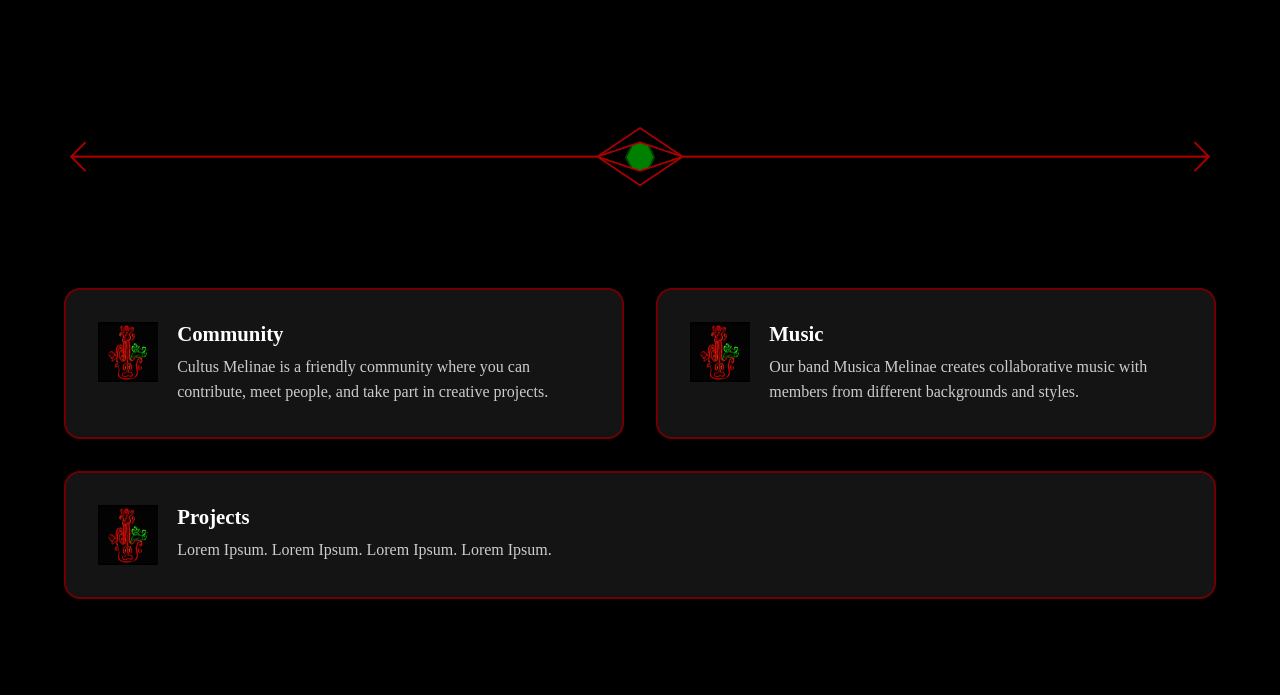
==== commit e7fa7d63: "." ====
--- a/index.html
+++ b/index.html
@@ -64,11 +64,12 @@
 </div>                                                                                                      
 </div>                                                                                                        
 <div class="sec3box">                                                                                                            
-<img src="Images/Guitar.png" alt="">                                                                                      
+<img src="Images/Guitar.png" alt="">
+<div class="sec3content">                                                                                    
 <h3>Projects</h3>                                                                                                                 
 <p>
-  ifhfthrfsu5f5ursturx5u455ur5ur5ud5ur46ftyitdiydtdtyuydtuydu                                                                                                                                                                                                                                       
-</p>                                                                                                                                                      
+  Lorem Ipsum. Lorem Ipsum. Lorem Ipsum. Lorem Ipsum.
+</p>  
 </div>                                                                                                                                                      
 </div>                                                                                                                                                
 </section>
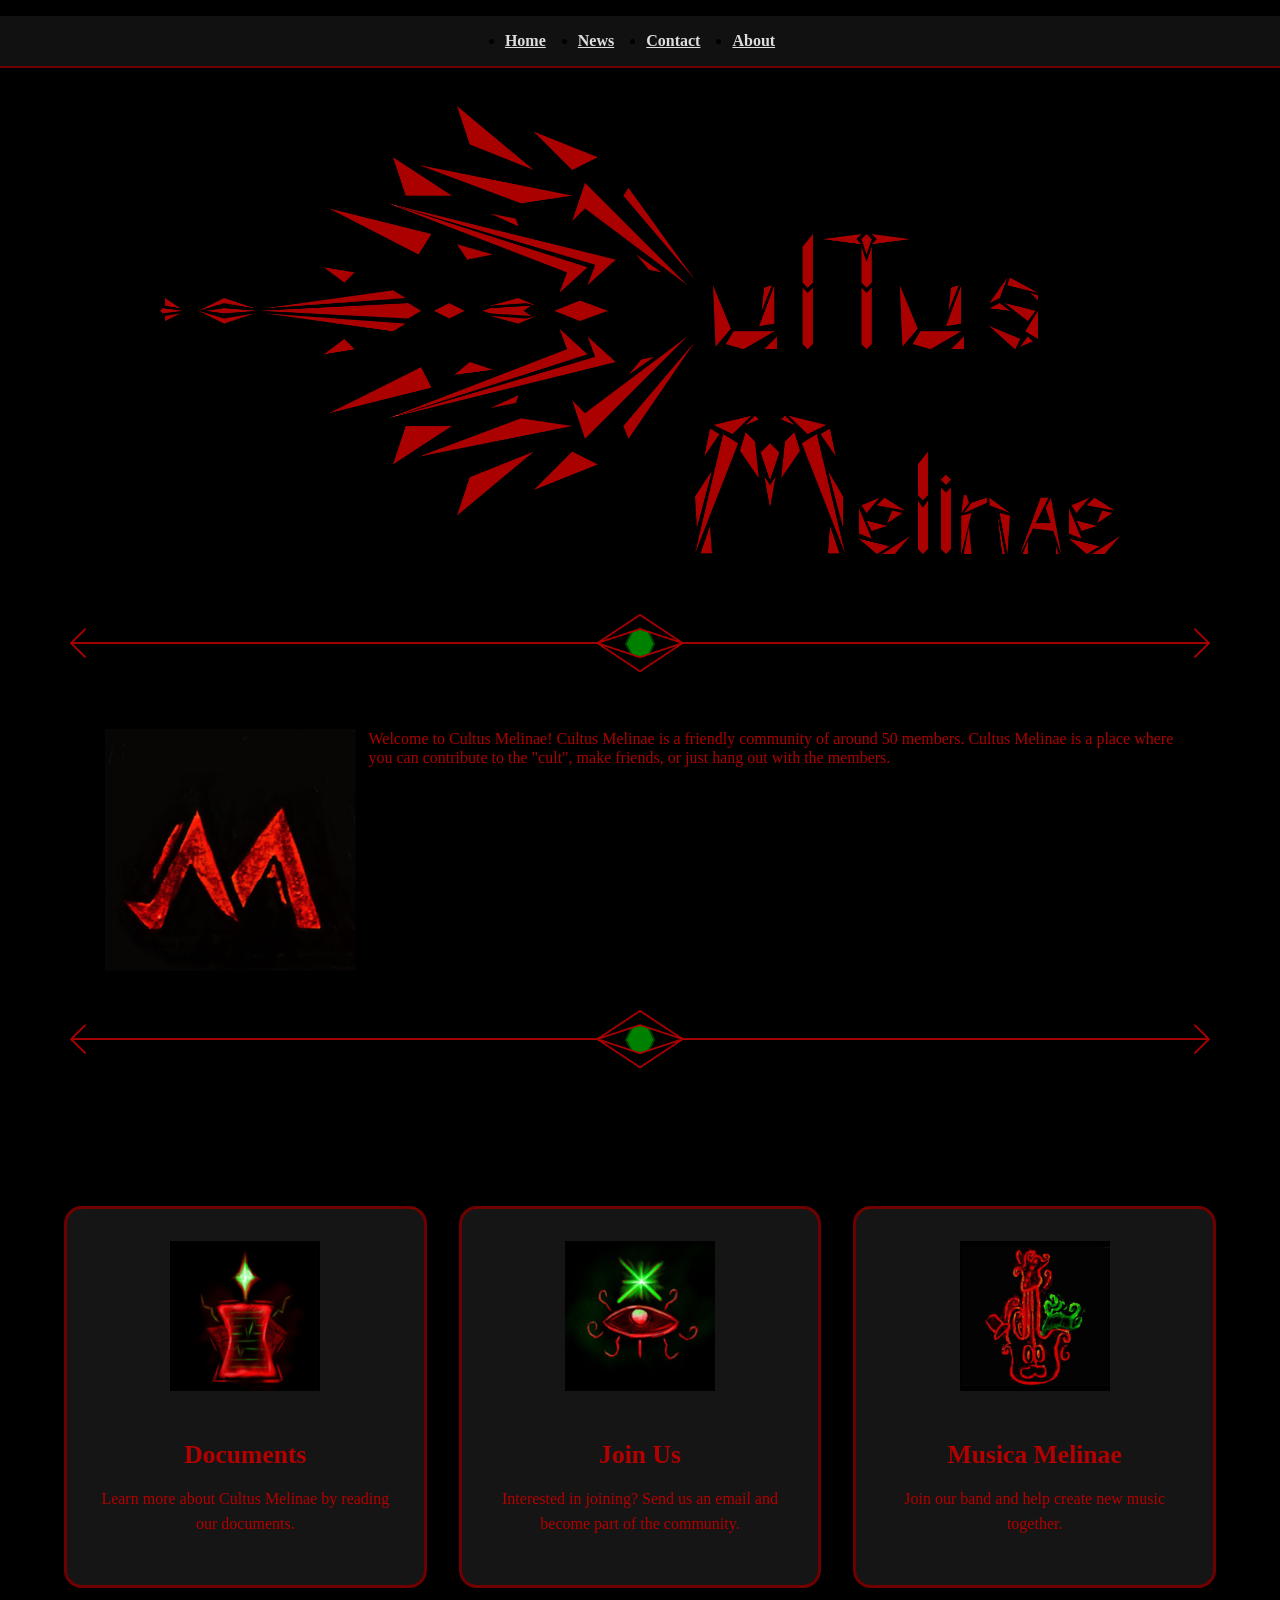
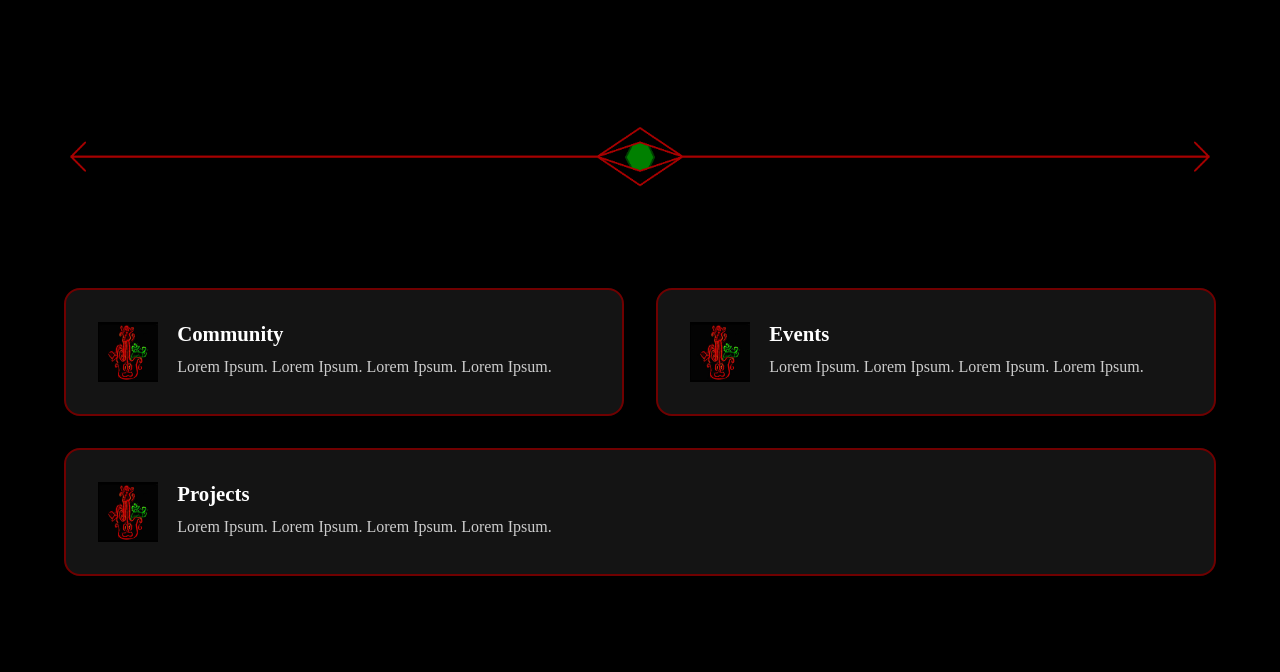
==== commit 972f9b30: "Update index.html" ====
--- a/index.html
+++ b/index.html
@@ -48,18 +48,16 @@
 <div class="sec3content">
 <h3>Community</h3>
 <p>
-Cultus Melinae is a friendly community where you can contribute,
-meet people, and take part in creative projects.
+Lorem Ipsum. Lorem Ipsum. Lorem Ipsum. Lorem Ipsum.
 </p>                                                  
 </div>                                                    
 </div>                                                      
 <div class="sec3box">                                                          
 <img src="Images/Guitar.png" alt="">                                                            
 <div class="sec3content">                                                                    
-<h3>Music</h3>                                                                          
+<h3>Events</h3>                                                                          
 <p>                                                                                  
-Our band Musica Melinae creates collaborative music with members                                                                                        
-from different backgrounds and styles.                                                                                                
+Lorem Ipsum. Lorem Ipsum. Lorem Ipsum. Lorem Ipsum.                                                                                                
 </p>                                                                                                    
 </div>                                                                                                      
 </div>                                                                                                        
